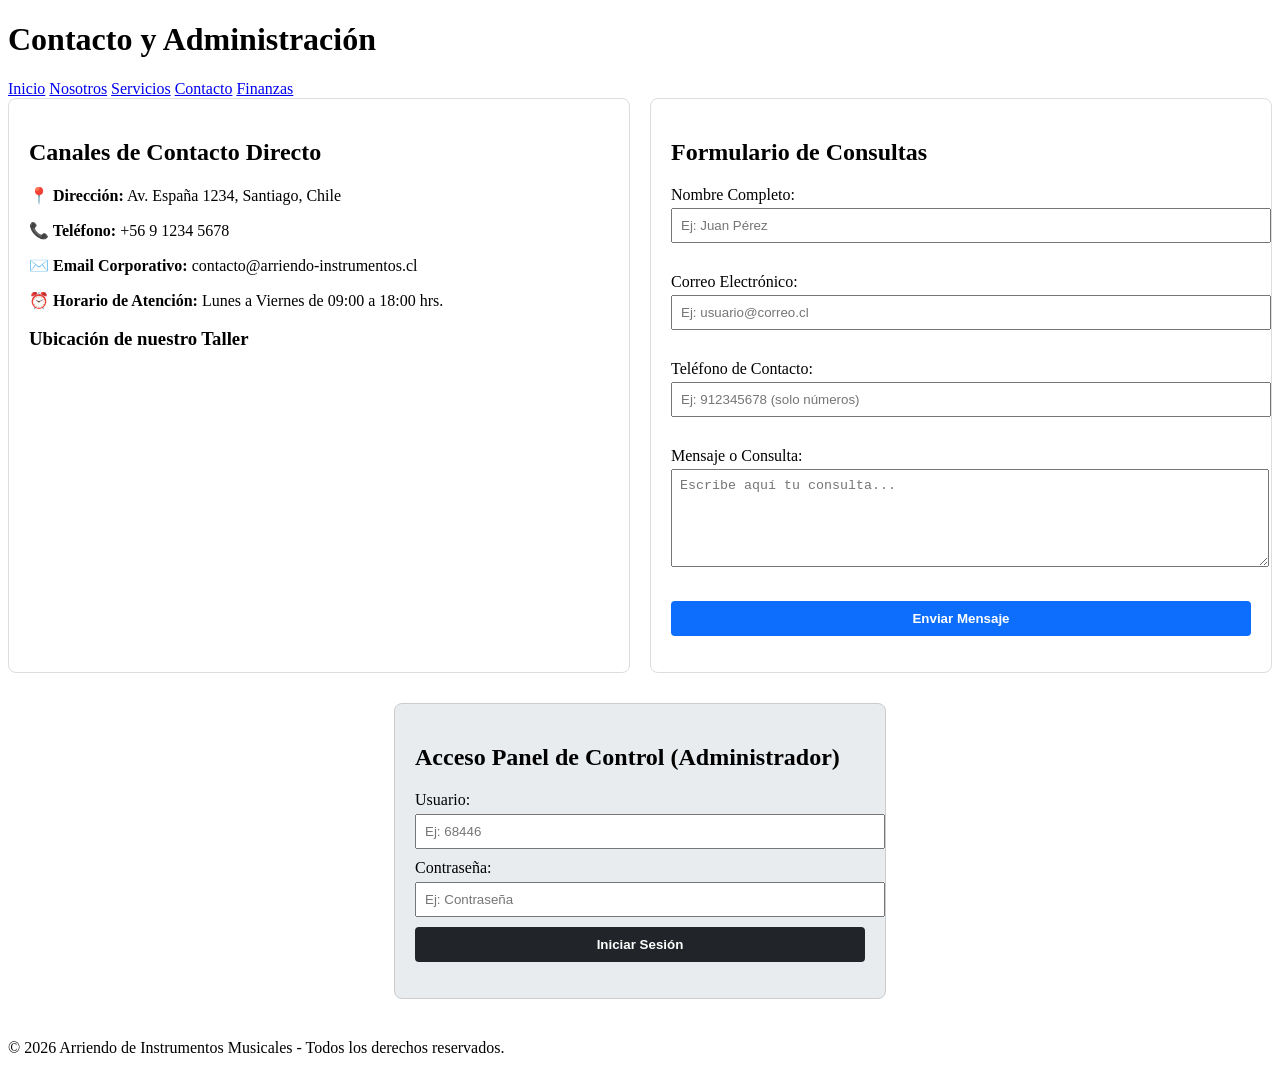
==== contacto.html @ 9057e556 "Add files via upload" ====
<!DOCTYPE html>
<html lang="es">
<head>
    <meta charset="UTF-8">
    <meta name="viewport" content="width=device-width, initial-scale=1.0">
    <meta name="author" content="Nicol Villca">
    <meta name="description" content="Canales de contacto, mapa de ubicación física y acceso al panel administrativo para la gestión de arriendos musicales.">
    <meta name="keywords" content="contacto arriendo instrumentos, direccion tienda musica, login administrador, soporte talleres">
    <title>Contacto y Login - Arriendo de Instrumentos Musicales</title>
    <link rel="stylesheet" href="css/style2.css">
</head>
<body>
    <header class="encabezado">
        <h1 class="titulo-principal">Contacto y Administración</h1>
        <nav class="navegacion">
            <a href="index.html" class="nav-link">Inicio</a>
            <a href="nosotros.html" class="nav-link">Nosotros</a>
            <a href="servicios.html" class="nav-link">Servicios</a>
            <a href="contacto.html" class="nav-link activo">Contacto</a>
            <a href="finanzas.html" class="nav-link">Finanzas</a>
        </nav>
    </header>

    <main class="contenido-principal">
        <div id="seccion-publica">
            <div style="display: grid; grid-template-columns: repeat(auto-fit, minmax(300px, 1fr)); gap: 20px; margin-bottom: 30px;">
                
                <section class="informacion-contacto" style="background: #ffffff; padding: 20px; border-radius: 8px; border: 1px solid #ddd;">
                    <h2>Canales de Contacto Directo</h2>
                    <p><strong>📍 Dirección:</strong> Av. España 1234, Santiago, Chile</p>
                    <p><strong>📞 Teléfono:</strong> +56 9 1234 5678</p>
                    <p><strong>✉️ Email Corporativo:</strong> contacto@arriendo-instrumentos.cl</p>
                    <p><strong>⏰ Horario de Atención:</strong> Lunes a Viernes de 09:00 a 18:00 hrs.</p>
                    
                    <div style="margin-top: 15px;">
                        <h3>Ubicación de nuestro Taller</h3>
                        <iframe 
                            src="https://www.google.com/maps/embed?pb=!1m18!1m12!1m3!1d3329.3142278918237!2d-70.6692655!3d-33.4541783!2m3!1f0!2f0!3f0!3m2!1i1024!2i768!4f13.1!3m3!1m2!1s0x9692c48737c38525%3A0xb35165dc5d35d9ed!2sAv.%20Espa%C3%B1a%201234%2C%20Santiago%2C%20Regi%C3%B3n%20Metropolitana!5e0!3m2!1ses!2scl!4v1700000000000" 
                            width="100%" height="200" style="border:0; border-radius:6px;" allowfullscreen="" loading="lazy">
                        </iframe>
                    </div>
                </section>

                <section class="formulario-contacto" style="background: #ffffff; padding: 20px; border-radius: 8px; border: 1px solid #ddd;">
                    <h2>Formulario de Consultas</h2>
                    <form id="form-contacto" novalidate>
                        <label for="nombre">Nombre Completo:</label><br>
                        <input type="text" id="nombre" placeholder="Ej: Juan Pérez" style="width: 100%; padding: 8px; margin-top: 4px;"><br>
                        <p id="err-nombre" style="color: #dc3545; font-size: 13px; margin: 2px 0 10px 0; min-height: 18px;"></p>

                        <label for="email">Correo Electrónico:</label><br>
                        <input type="email" id="email" placeholder="Ej: usuario@correo.cl" style="width: 100%; padding: 8px; margin-top: 4px;"><br>
                        <p id="err-email" style="color: #dc3545; font-size: 13px; margin: 2px 0 10px 0; min-height: 18px;"></p>

                        <label for="telefono">Teléfono de Contacto:</label><br>
                        <input type="text" id="telefono" placeholder="Ej: 912345678 (solo números)" style="width: 100%; padding: 8px; margin-top: 4px;"><br>
                        <p id="err-telefono" style="color: #dc3545; font-size: 13px; margin: 2px 0 10px 0; min-height: 18px;"></p>

                        <label for="mensaje">Mensaje o Consulta:</label><br>
                        <textarea id="mensaje" placeholder="Escribe aquí tu consulta..." style="width: 100%; height: 80px; padding: 8px; margin-top: 4px;"></textarea><br>
                        <p id="err-mensaje" style="color: #dc3545; font-size: 13px; margin: 2px 0 10px 0; min-height: 18px;"></p>

                        <button type="submit" id="btn-enviar-contacto" style="padding: 10px 15px; background: #0d6efd; color: white; border: none; border-radius: 4px; cursor: pointer; font-weight: bold; width: 100%;">Enviar Mensaje</button>
                        <p id="exito-mensaje" style="color: #198754; font-weight: bold; margin-top: 10px;"></p>
                    </form>
                </section>
            </div>
            <section class="login-admin" style="max-width: 450px; margin: 0 auto 40px; background: #e9ecef; padding: 20px; border-radius: 8px; border: 1px solid #ccc;">
                <h2>Acceso Panel de Control (Administrador)</h2>
                <form id="form-login" novalidate>
                    <label for="user-input">Usuario:</label><br>
                    <input type="text" id="user-input" placeholder="Ej: 68446" style="width: 100%; padding: 8px; margin: 5px 0 10px 0;"><br>

                    <label for="pass-input">Contraseña:</label><br>
                    <input type="password" id="pass-input" placeholder="Ej: Contraseña" style="width: 100%; padding: 8px; margin: 5px 0 10px 0;"><br>

                    <button type="submit" id="btn-login" style="padding: 10px; background: #212529; color: white; border: none; border-radius: 4px; cursor: pointer; font-weight: bold; width: 100%;">Iniciar Sesión</button>
                </form>
                <p id="login-error" style="color: #dc3545; font-weight: bold; margin-top: 10px;"></p>
            </section>
        </div>
        <section id="panel-admin" style="display: none; padding: 20px; background-color: #ffffff; border-radius: 8px; border: 1px solid #ccc; margin-top: 20px;">
            <div style="display: flex; justify-content: space-between; align-items: center; border-bottom: 2px solid #0d6efd; padding-bottom: 10px; margin-bottom: 20px;">
                <h2 style="margin: 0; color: #0d6efd;">Panel de Control Administrativo</h2>
                <button type="button" id="btn-cerrar-sesion" style="background: #dc3545; color: white; border: none; padding: 8px 15px; border-radius: 4px; cursor: pointer; font-weight: bold;">Cerrar Sesión</button>
            </div>

            <div id="contenedor-admin-tablas"></div>
        </section>
    </main>

    <footer class="pie-pagina">
        <p>&copy; 2026 Arriendo de Instrumentos Musicales - Todos los derechos reservados.</p>
    </footer>

    <script src="js/script5.js"></script>
</body>
</html>
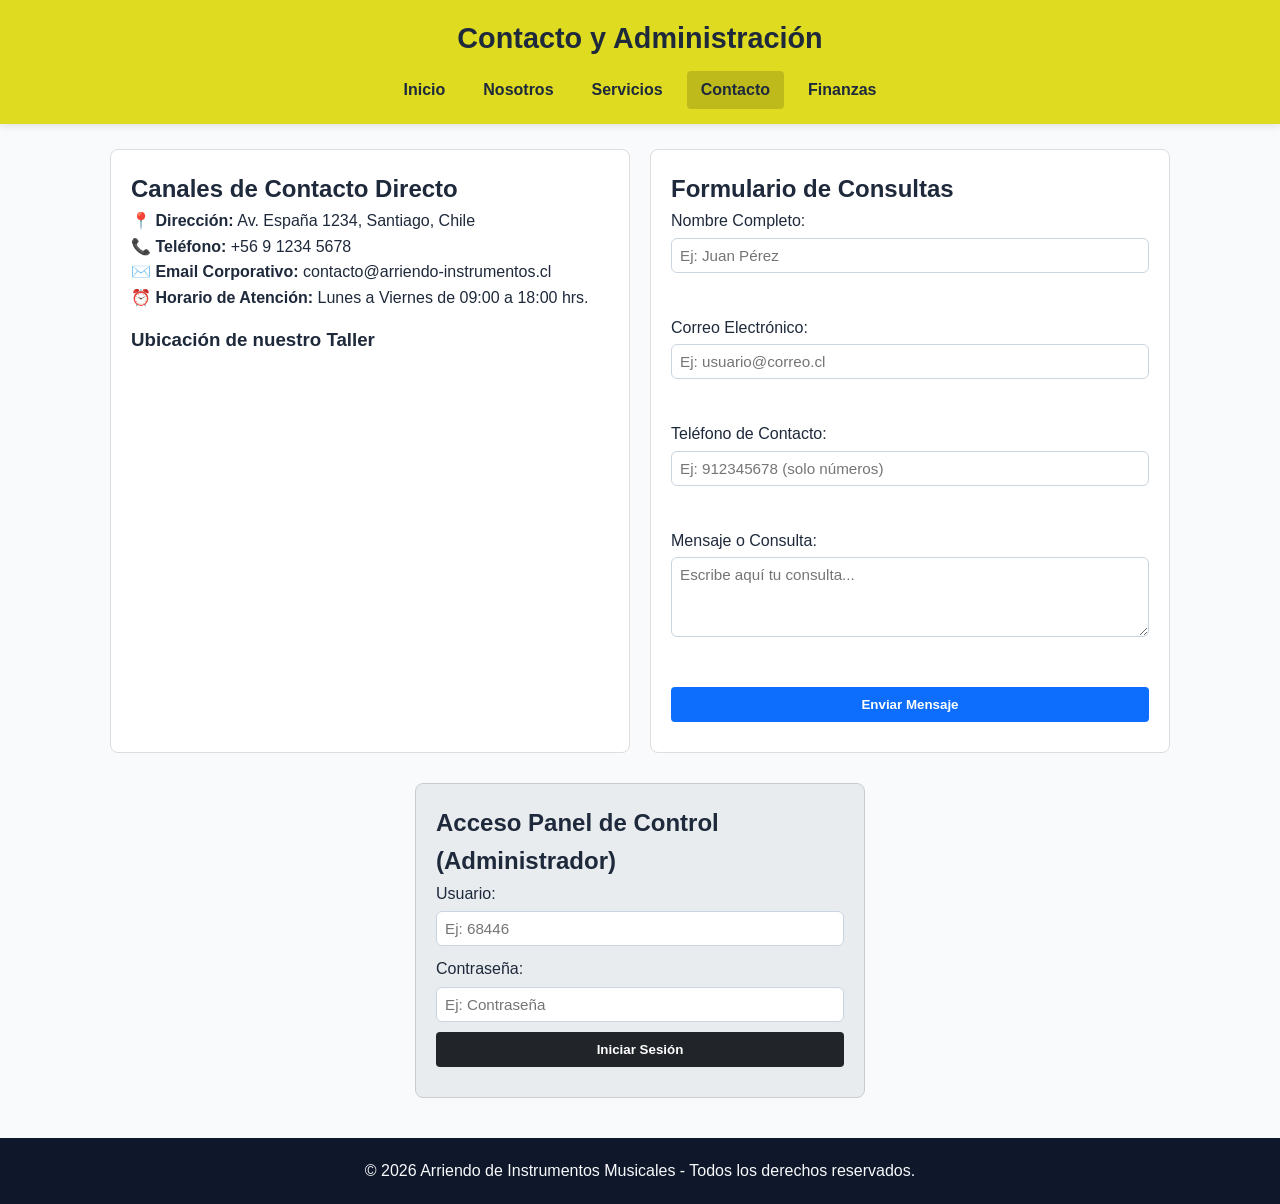
==== commit f089ea11: "Update contacto.html" ====
--- a/contacto.html
+++ b/contacto.html
@@ -7,7 +7,7 @@
     <meta name="description" content="Canales de contacto, mapa de ubicación física y acceso al panel administrativo para la gestión de arriendos musicales.">
     <meta name="keywords" content="contacto arriendo instrumentos, direccion tienda musica, login administrador, soporte talleres">
     <title>Contacto y Login - Arriendo de Instrumentos Musicales</title>
-    <link rel="stylesheet" href="css/style2.css">
+    <link rel="stylesheet" href="style2.css">
 </head>
 <body>
     <header class="encabezado">
@@ -93,6 +93,6 @@
         <p>&copy; 2026 Arriendo de Instrumentos Musicales - Todos los derechos reservados.</p>
     </footer>
 
-    <script src="js/script5.js"></script>
+    <script src="script5.js"></script>
 </body>
-</html>+</html>
--- a/style2.css
+++ b/style2.css
@@ -0,0 +1,283 @@
+/* Reset general y tipografía base */
+* {
+    box-sizing: border-box;
+    margin: 0;
+    padding: 0;
+    font-family: Arial, Helvetica, sans-serif;
+}
+
+body {
+    background-color: #f8fafc;
+    color: #1e293b;
+    line-height: 1.6;
+    flex-direction: column;
+}
+
+.encabezado {
+    background-color: #dfdb20;
+    color: #1e293b;
+    padding: 15px 20px;
+    position: sticky;
+    top: 0;
+    z-index: 100;
+    box-shadow: 0 2px 8px rgba(0, 0, 0, 0.1);
+}
+
+.titulo-principal {
+    font-size: 1.8rem;
+    text-align: center;
+    margin-bottom: 8px;
+    font-weight: bold;
+}
+
+#barra-estado {
+    background-color: #ffffff;
+    color: #0f172a;
+    padding: 8px 14px;
+    border-radius: 6px;
+    font-size: 0.9rem;
+    text-align: center;
+    margin: 8px 0;
+    border: 1px solid rgba(0, 0, 0, 0.1);
+}
+
+.navegacion {
+    display: flex;
+    justify-content: center;
+    gap: 10px;
+    flex-wrap: wrap;
+    margin-top: 10px;
+}
+
+.nav-link {
+    color: #1e293b;
+    text-decoration: none;
+    font-weight: bold;
+    padding: 6px 14px;
+    border-radius: 4px;
+    transition: background-color 0.2s ease;
+}
+
+.nav-link:hover,
+.nav-link.activo {
+    background-color: rgba(0, 0, 0, 0.15);
+}
+
+
+.contenido-principal {
+    max-width: 1100px;
+    margin: 25px auto;
+    padding: 0 20px;
+}
+
+.bienvenida {
+    background-color: #ffffff;
+    border-left: 6px solid #dfdb20;
+    border-radius: 6px;
+    padding: 20px;
+    margin-bottom: 25px;
+    box-shadow: 0 2px 5px rgba(0, 0, 0, 0.05);
+}
+
+.login-admin {
+    margin-bottom: 40px !important;
+}
+
+.bienvenida h2 {
+    margin-bottom: 8px;
+}
+
+.link-servicios {
+    display: inline-block;
+    background-color: #dfdb20;
+    color: #1e293b;
+    padding: 8px 16px;
+    text-decoration: none;
+    font-weight: bold;
+    border-radius: 6px;
+    margin-top: 10px;
+    transition: filter 0.2s;
+}
+
+.link-servicios:hover {
+    filter: brightness(0.9);
+}
+
+.destacados,
+.grid-beneficios,
+.contenedor-tarjetas {
+    display: grid;
+    grid-template-columns: repeat(auto-fit, minmax(280px, 1fr));
+    gap: 20px;
+    margin-bottom: 30px;
+}
+
+
+.tarjeta,
+.tarjeta-beneficio,
+.tarjeta-instrumento {
+    background-color: #ffffff;
+    border: 1px solid #e2e8f0;
+    border-radius: 8px;
+    padding: 20px;
+    box-shadow: 0 2px 6px rgba(0, 0, 0, 0.06);
+    display: flex;
+    flex-direction: column;
+}
+
+.tarjeta img,
+.img-instrumento {
+    width: 100%;
+    max-width: 200px;
+    height: 150px;
+    object-fit: cover;
+    border-radius: 8px;
+    display: block;
+    margin: 0 auto 15px auto;
+}
+
+.tarjeta h3,
+.tarjeta-beneficio h3,
+.info-instrumento h3 {
+    margin-bottom: 10px;
+    color: #0f172a;
+}
+
+.rol-integrante,
+.precio-servicio {
+    color: #334155;
+    margin-bottom: 8px;
+}
+
+.desc-integrante,
+.desc-servicio {
+    color: #64748b;
+    font-size: 0.95rem;
+    flex-grow: 1;
+}
+
+
+form p {
+    margin-bottom: 4px;
+}
+
+input[type="text"],
+input[type="email"],
+input[type="password"],
+input[type="number"],
+select,
+textarea {
+    width: 100%;
+    padding: 10px;
+    margin-bottom: 12px;
+    border: 1px solid #cbd5e1;
+    border-radius: 6px;
+    font-size: 0.95rem;
+}
+
+input:focus,
+select:focus,
+textarea:focus {
+    outline: none;
+    border-color: #dfdb20;
+    box-shadow: 0 0 0 3px rgba(223, 219, 32, 0.3);
+}
+
+button,
+.btn-reservar {
+    background-color: #dfdb20;
+    color: #1e293b;
+    border: none;
+    padding: 10px 18px;
+    font-weight: bold;
+    border-radius: 6px;
+    cursor: pointer;
+    transition: filter 0.2s;
+    align-self: flex-start;
+}
+
+button:hover,
+.btn-reservar:hover {
+    filter: brightness(0.9);
+}
+
+.tabla-admin {
+    width: 100%;
+    border-collapse: collapse;
+    background-color: #ffffff;
+    margin-top: 15px;
+    border-radius: 6px;
+    overflow: hidden;
+}
+
+.tabla-admin th,
+.tabla-admin td {
+    padding: 12px 15px;
+    border: 1px solid #e2e8f0;
+    text-align: left;
+}
+
+.tabla-admin th {
+    background-color: #f1f5f9;
+    font-weight: bold;
+}
+
+
+.mensaje-error {
+    color: #dc2626;
+    font-weight: bold;
+    margin-top: 10px;
+}
+
+.mensaje-exito {
+    color: #16a34a;
+    font-weight: bold;
+    margin-top: 10px;
+}
+
+.mensaje-alerta {
+    color: #d97706;
+    font-weight: bold;
+    margin-top: 10px;
+}
+
+
+.pie-pagina {
+    background-color: #0f172a;
+    color: #f8fafc;
+    text-align: center;
+    padding: 20px;
+    margin-top: auto;
+}
+
+
+@media (max-width: 768px) {
+
+    .encabezado {
+        position: relative;
+        padding: 12px 10px;
+    }
+
+    .titulo-principal {
+        font-size: 1.4rem;
+    }
+
+    .navegacion {
+        display: flex;
+        flex-direction: row;
+        flex-wrap: wrap;
+        justify-content: center;
+        gap: 6px;
+    }
+
+    .nav-link {
+        padding: 5px 10px;
+        font-size: 0.85rem;
+    }
+
+    .destacados,
+    .grid-beneficios,
+    .contenedor-tarjetas {
+        grid-template-columns: 1fr;
+    }
+}
